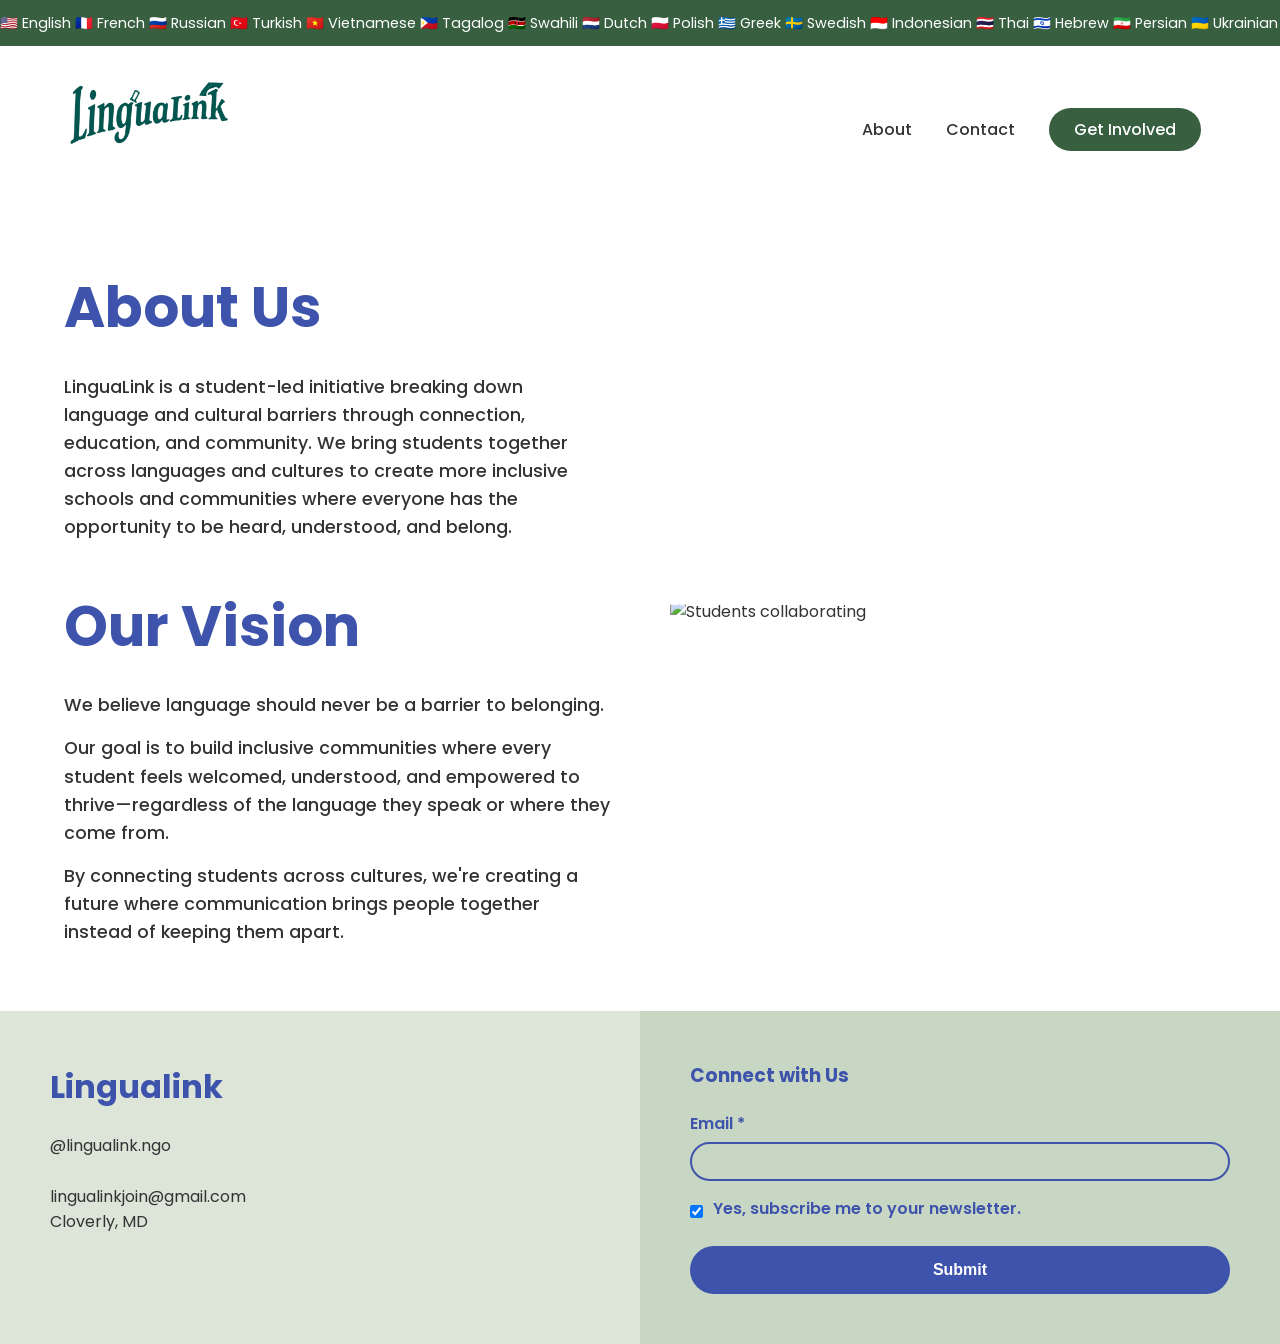
==== about.html @ 8da9b4dc "new file:   about.html 	new file:   contact.html 	modified:   index.html 	new file:   insta.jpeg 	ne" ====
<!DOCTYPE html>
<html lang="en">
<head>
    <meta charset="UTF-8">
    <meta name="viewport" content="width=device-width, initial-scale=1.0">
    <title>About Us | LinguaLink</title>
    <link rel="stylesheet" href="style.css">
    <!-- Import Google Fonts -->
    <link href="https://fonts.googleapis.com/css2?family=Poppins:wght@300;400;600;700&display=swap" rel="stylesheet">
</head>
<body>
    <!-- Top Marquee -->
    <div class="marquee-container">
        <div class="marquee-content">
            <span>🇺🇸 English 🇫🇷 French 🇷🇺 Russian 🇹🇷 Turkish 🇻🇳 Vietnamese 🇵🇭 Tagalog 🇰🇪 Swahili 🇳🇱 Dutch 🇵🇱 Polish 🇬🇷 Greek 🇸🇪 Swedish 🇮🇩 Indonesian 🇹🇭 Thai 🇮🇱 Hebrew 🇮🇷 Persian 🇺🇦 Ukrainian 🇳🇴 Norwegian 🇩🇰 Danish</span>
            <span>🇺🇸 English 🇫🇷 French 🇷🇺 Russian 🇹🇷 Turkish 🇻🇳 Vietnamese 🇵🇭 Tagalog 🇰🇪 Swahili 🇳🇱 Dutch 🇵🇱 Polish 🇬🇷 Greek 🇸🇪 Swedish 🇮🇩 Indonesian 🇹🇭 Thai 🇮🇱 Hebrew 🇮🇷 Persian 🇺🇦 Ukrainian 🇳🇴 Norwegian 🇩🇰 Danish</span>
        </div>
    </div>

    <!-- Navigation -->
    <nav class="navbar">
        <div class="logo">
            <a href="index.html">
                <img src="logo.png" alt="LinguaLink Logo" class="logo-img">
            </a>
        </div>
        <div class="nav-links">
            <a href="about.html">About</a>
            <a href="contact.html">Contact</a>
            <a href="contact.html" class="btn-primary">Get Involved</a>
        </div>
    </nav>

    <!-- About Content -->
    <section class="about-page-section">
        <div class="about-text">
            <h1>About Us</h1>
            <p>LinguaLink is a student-led initiative breaking down language and cultural barriers through connection, education, and community. We bring students together across languages and cultures to create more inclusive schools and communities where everyone has the opportunity to be heard, understood, and belong.</p>
            
            <h1 class="vision-title">Our Vision</h1>
            <p>We believe language should never be a barrier to belonging.</p>
            <p>Our goal is to build inclusive communities where every student feels welcomed, understood, and empowered to thrive—regardless of the language they speak or where they come from.</p>
            <p>By connecting students across cultures, we're creating a future where communication brings people together instead of keeping them apart.</p>
        </div>
        <div class="about-image">
            <img src="photo4.jpeg" alt="Students collaborating" class="polygonal-img-about">
        </div>
    </section>

    <!-- Footer -->
    <footer class="footer">
        <div class="footer-info">
            <h2 class="footer-logo">Lingualink</h2>
            <p>@lingualink.ngo</p>
            <br>
            <p>lingualinkjoin@gmail.com</p>
            <p>Cloverly, MD</p>
        </div>
        <div class="footer-form">
            <h3>Connect with Us</h3>
            <form action="#">
                <label for="email">Email *</label>
                <input type="email" id="email" required>
                <div class="checkbox-wrapper">
                    <input type="checkbox" id="subscribe" checked>
                    <label for="subscribe">Yes, subscribe me to your newsletter.</label>
                </div>
                <button type="submit" class="btn-submit">Submit</button>
            </form>
        </div>
    </footer>
</body>
</html>
---- style.css ----
/* --- Variables & Reset --- */
:root {
    --primary-green: #375F40;
    --sage-green: #DCE5D8;
    --dark-blue: #3E54AC;
    --highlight-orange: #E87A5D;
    
    --chart-blue: #5B7FE4;
    --chart-purple: #956CE0;
    --chart-orange: #F2A359;
    --chart-yellow: #F6D657;
    
    --text-dark: #333333;
    --font-main: 'Poppins', sans-serif;
}

* {
    margin: 0;
    padding: 0;
    box-sizing: border-box;
}

body {
    font-family: var(--font-main);
    color: var(--text-dark);
    line-height: 1.6;
    overflow-x: hidden;
    scroll-behavior: smooth;
}

/* --- Top Marquee --- */
.marquee-container {
    background-color: var(--primary-green);
    color: white;
    padding: 10px 0;
    overflow: hidden;
    white-space: nowrap;
}

.marquee-content {
    display: inline-block;
    animation: scroll 30s linear infinite;
    font-size: 0.9rem;
}

@keyframes scroll {
    0% { transform: translateX(0); }
    100% { transform: translateX(-50%); }
}

/* --- Navbar & Logo --- */
.navbar {
    display: flex;
    justify-content: space-between;
    align-items: center;
    padding: 20px 5%;
    max-width: 1400px;
    margin: 0 auto;
}

.logo-img {
    height: 120px; 
    width: auto;
    object-fit: contain;
}

.nav-links a {
    text-decoration: none;
    color: var(--text-dark);
    margin: 0 15px;
    font-weight: 500;
}

.btn-primary {
    background-color: var(--primary-green);
    color: white !important;
    padding: 10px 25px;
    border-radius: 25px;
    transition: 0.3s;
}

.btn-primary:hover {
    background-color: #26452d;
}

/* --- Hero Section --- */
.hero {
    display: flex;
    align-items: center;
    justify-content: space-between;
    padding: 50px 5%;
    max-width: 1400px;
    margin: 0 auto;
    gap: 40px;
}

.hero-content {
    flex: 1;
}

.hero-title-box {
    background-color: var(--sage-green);
    padding: 30px;
    border-radius: 0 50px 50px 0;
    margin-left: -5%; 
    margin-bottom: 20px;
}

.hero h1 {
    font-size: 3rem;
    line-height: 1.2;
    color: var(--primary-green);
}

.highlight {
    color: var(--highlight-orange);
    text-decoration: underline;
    text-decoration-color: var(--highlight-orange);
    text-decoration-thickness: 4px;
}

.hero p {
    font-weight: 600;
    margin-bottom: 30px;
    max-width: 500px;
}

.btn-secondary {
    display: inline-block;
    background-color: var(--dark-blue);
    color: white;
    text-decoration: none;
    padding: 15px 40px;
    border-radius: 30px;
    font-weight: 600;
}

.hero-image {
    flex: 1;
    display: flex;
    justify-content: center;
}

.polygonal-img {
    width: 100%;
    max-width: 500px;
    clip-path: polygon(50% 0%, 90% 20%, 100% 60%, 75% 100%, 25% 100%, 0% 60%, 10% 20%);
    object-fit: cover;
}

/* --- Numbers Section --- */
.section-title {
    text-align: center;
    color: var(--dark-blue);
    font-size: 2.5rem;
    margin: 50px 0 30px;
}

.numbers-container {
    display: flex;
    justify-content: space-around;
    align-items: center;
    flex-wrap: wrap;
    max-width: 1200px;
    margin: 0 auto;
    padding: 0 5%;
}

.circles-graphic {
    display: grid;
    grid-template-columns: 1fr 1fr;
    gap: 20px;
}

.circle {
    width: 150px;
    height: 150px;
    border-radius: 50%;
    display: flex;
    align-items: center;
    justify-content: center;
    text-align: center;
    padding: 15px;
    font-size: 0.8rem;
    font-weight: bold;
    color: white;
}

.circle-blue { background-color: var(--chart-blue); }
.circle-purple { background-color: var(--chart-purple); }
.circle-orange { background-color: var(--chart-orange); }
.circle-yellow { background-color: var(--chart-yellow); color: var(--text-dark); }

.bar-chart {
    display: flex;
    align-items: flex-end;
    gap: 15px;
    height: 300px;
    border-left: 2px solid #ccc;
    border-bottom: 2px solid #ccc;
    padding: 20px 20px 0 20px;
}

.bar-wrapper {
    display: flex;
    flex-direction: column;
    align-items: center;
    height: 100%;
    justify-content: flex-end;
}

.bar-label {
    font-weight: bold;
    margin-bottom: 5px;
}

.bar {
    width: 60px;
    border-radius: 5px 5px 0 0;
}

.bar-blue { background-color: var(--chart-blue); }
.bar-purple { background-color: var(--chart-purple); }
.bar-orange { background-color: var(--chart-orange); }
.bar-yellow { background-color: var(--chart-yellow); }

/* --- Testimonial Slider Section --- */
.testimonial-section {
    padding: 50px 5%;
    text-align: center;
}

.slider-container {
    display: flex;
    align-items: center;
    justify-content: center;
    max-width: 800px;
    margin: 0 auto;
    position: relative;
    gap: 20px;
}

.slider-wrapper {
    overflow: hidden;
    width: 100%;
    max-width: 600px;
}

.slider-track {
    display: flex;
    flex-direction: row; 
    width: 100%;
    transition: transform 0.5s ease-in-out;
}

.slide {
    min-width: 100%;
    flex: 0 0 100%; 
    box-sizing: border-box;
    padding: 10px;
}

.testimonial-card {
    background-color: var(--sage-green);
    color: var(--primary-green);
    padding: 40px;
    border-radius: 20px;
    font-size: 1.2rem;
    font-weight: 600;
}

.author {
    margin-top: 20px;
    font-weight: 700;
}

.slider-btn {
    background: none;
    border: none;
    font-size: 2rem;
    color: var(--primary-green);
    cursor: pointer;
    padding: 10px;
    transition: transform 0.2s ease;
}

.slider-btn:hover {
    color: var(--dark-blue);
    transform: scale(1.2); 
}

.slider-dots {
    margin-top: 20px;
}

.dot {
    height: 10px;
    width: 10px;
    margin: 0 5px;
    background-color: #ccc;
    border-radius: 50%;
    display: inline-block;
    cursor: pointer;
    transition: background-color 0.3s ease;
}

.dot.active {
    background-color: var(--primary-green);
}

/* --- Events Section --- */
.events-section {
    background-color: var(--primary-green);
    padding: 50px 5%;
}

.events-title {
    text-align: center;
    color: white;
    font-size: 2.5rem;
    margin-bottom: 40px;
}

.events-grid {
    display: grid;
    grid-template-columns: repeat(3, 1fr); 
    gap: 20px;
    max-width: 1200px;
    margin: 0 auto;
}

.events-grid img {
    width: 100%;
    height: 250px;
    object-fit: cover;
    border: 5px solid white;
}

/* --- Footer --- */
.footer {
    display: flex;
    flex-wrap: wrap;
    background-color: var(--sage-green);
}

.footer-info {
    flex: 1;
    padding: 50px;
    min-width: 300px;
}

.footer-logo {
    color: var(--dark-blue);
    font-size: 2rem;
    margin-bottom: 20px;
}

.footer-form {
    flex: 1;
    padding: 50px;
    background-color: #C8D6C4; 
    min-width: 300px;
}

.footer-form h3 {
    color: var(--dark-blue);
    margin-bottom: 20px;
}

.footer-form form {
    display: flex;
    flex-direction: column;
}

.footer-form label {
    font-weight: 600;
    margin-bottom: 5px;
    color: var(--dark-blue);
}

.footer-form input[type="email"] {
    padding: 10px;
    border: 2px solid var(--dark-blue);
    border-radius: 25px;
    margin-bottom: 15px;
    background: transparent;
}

.checkbox-wrapper {
    display: flex;
    align-items: center;
    gap: 10px;
    margin-bottom: 20px;
}

.btn-submit {
    background-color: var(--dark-blue);
    color: white;
    border: none;
    padding: 15px;
    border-radius: 25px;
    font-size: 1rem;
    font-weight: bold;
    cursor: pointer;
}

/* =========================================
   NEW MULTI-PAGE STYLES (About & Contact)
   ========================================= */

/* --- About Page --- */
.about-page-section {
    display: flex;
    align-items: center;
    justify-content: space-between;
    padding: 50px 5%;
    max-width: 1400px;
    margin: 0 auto;
    gap: 60px;
}

.about-text {
    flex: 1;
}

.about-text h1 {
    font-size: 3.5rem;
    color: var(--dark-blue);
    margin-bottom: 20px;
}

.about-text .vision-title {
    margin-top: 40px;
}

.about-text p {
    font-size: 1.1rem;
    margin-bottom: 15px;
    font-weight: 500;
}

.about-image {
    flex: 1;
    display: flex;
    justify-content: center;
}

.polygonal-img-about {
    width: 100%;
    max-width: 600px;
    clip-path: polygon(0% 20%, 50% 0%, 100% 20%, 100% 80%, 50% 100%, 0% 80%);
    object-fit: cover;
}

/* --- Contact Page --- */
.contact-page-section {
    padding: 60px 5%;
    max-width: 800px;
    margin: 0 auto;
    text-align: center;
}

.contact-page-section h1 {
    color: var(--dark-blue);
    font-size: 3.5rem;
    margin-bottom: 10px;
}

.contact-subtitle {
    color: var(--dark-blue);
    font-weight: 500;
    margin-bottom: 50px;
    font-size: 1.1rem;
}

.main-contact-form {
    display: flex;
    flex-direction: column;
    gap: 25px;
    text-align: left;
}

.form-group label {
    display: block;
    color: var(--dark-blue);
    font-weight: 600;
    margin-bottom: 8px;
    margin-left: 15px;
}

.main-contact-form input,
.main-contact-form textarea {
    width: 100%;
    padding: 15px 20px;
    border: 2px solid var(--dark-blue);
    border-radius: 30px;
    font-family: var(--font-main);
    font-size: 1rem;
    background: transparent;
}

.main-contact-form textarea {
    border-radius: 20px; 
    min-height: 150px;
    resize: vertical;
}

.btn-submit-large {
    background-color: var(--dark-blue);
    color: white;
    border: none;
    padding: 15px;
    border-radius: 30px;
    font-size: 1.1rem;
    font-weight: bold;
    cursor: pointer;
    transition: background-color 0.3s;
    margin-top: 10px;
}

.btn-submit-large:hover {
    background-color: #2b3a7a;
}

/* --- Responsive Media Queries --- */
@media (max-width: 900px) {
    .events-grid { grid-template-columns: repeat(2, 1fr); }
}

@media (max-width: 768px) {
    .hero { flex-direction: column; text-align: center; }
    .hero-title-box { margin-left: 0; border-radius: 20px; }
    .circles-graphic { margin-bottom: 40px; }
    .navbar { flex-direction: column; gap: 15px; }
    .events-grid { grid-template-columns: 1fr; }
    .about-page-section { flex-direction: column; text-align: center; }
}
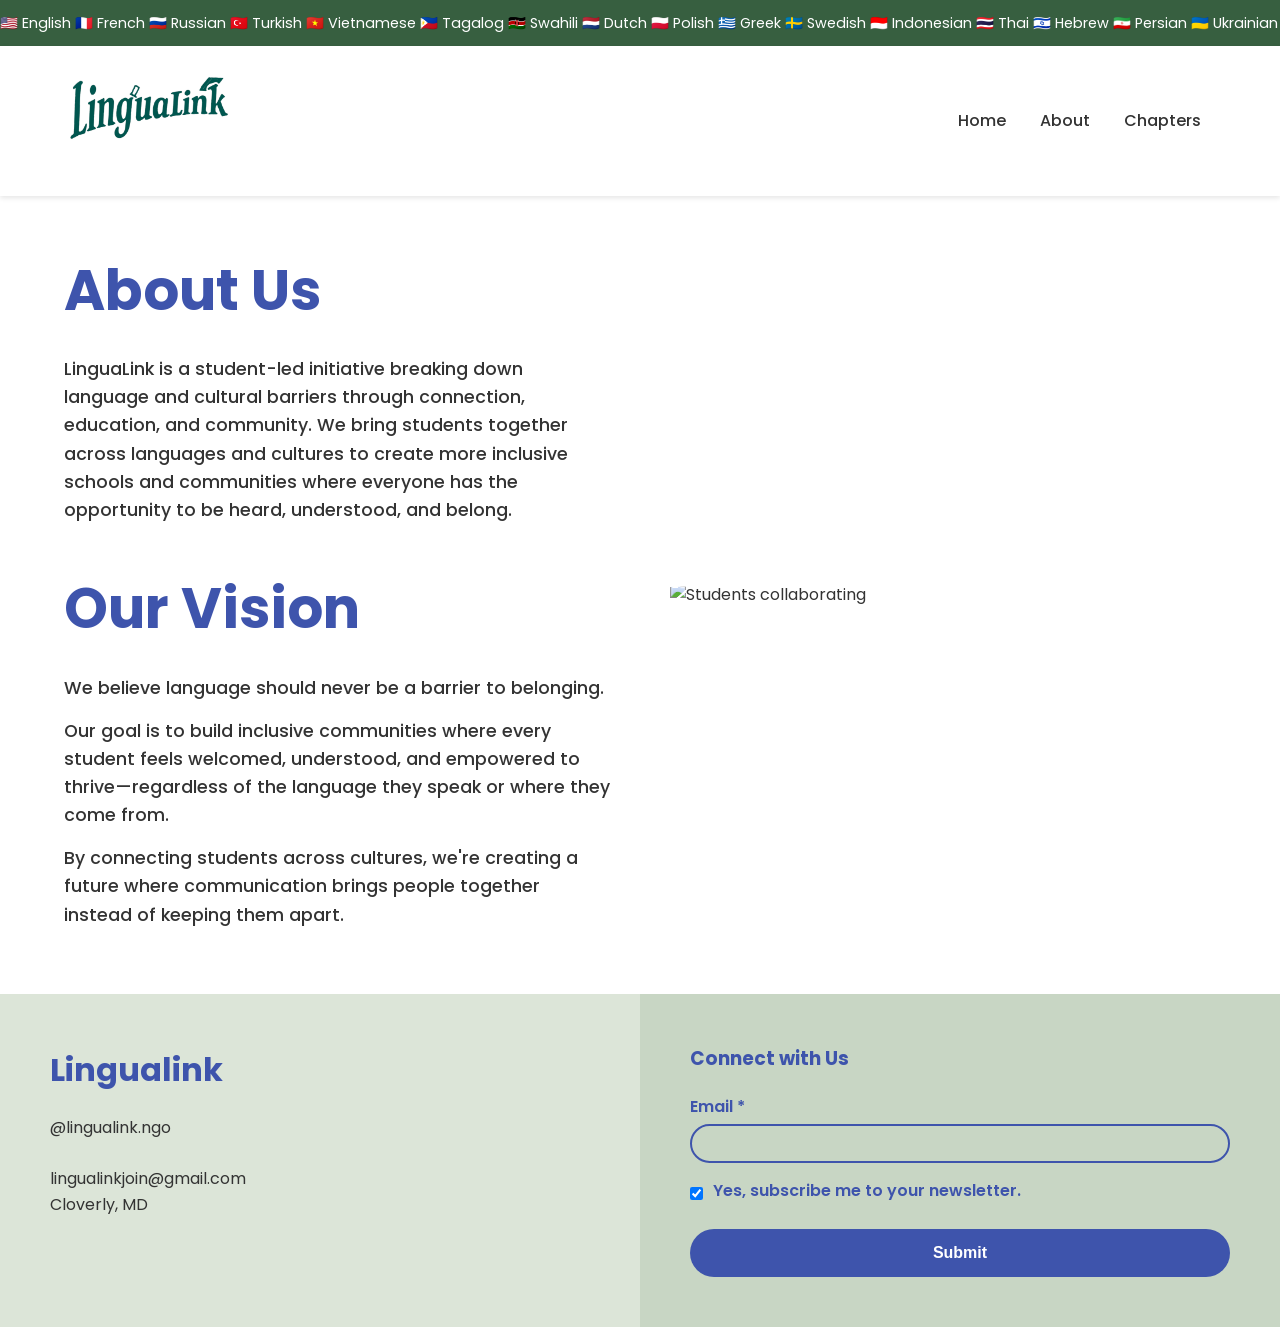
==== commit 4e5d4401: "Fixed nav fonts and updated pages" ====
--- a/about.html
+++ b/about.html
@@ -19,17 +19,13 @@
 
     <!-- Navigation -->
     <nav class="navbar">
-        <div class="logo">
-            <a href="index.html">
-                <img src="logo.png" alt="LinguaLink Logo" class="logo-img">
-            </a>
-        </div>
-        <div class="nav-links">
-            <a href="about.html">About</a>
-            <a href="contact.html">Contact</a>
-            <a href="contact.html" class="btn-primary">Get Involved</a>
-        </div>
-    </nav>
+    <img src="logo.png" alt="LinguaLink Logo" class="logo-img">
+    <div class="nav-links">
+        <a href="index.html">Home</a>
+        <a href="about.html">About</a>
+        <a href="chapters.html">Chapters</a>
+    </div>
+</nav>
 
     <!-- About Content -->
     <section class="about-page-section">
--- a/style.css
+++ b/style.css
@@ -51,13 +51,19 @@
 /* --- Navbar & Logo --- */
 .navbar {
     display: flex;
-    justify-content: space-between;
-    align-items: center;
-    padding: 20px 5%;
-    max-width: 1400px;
-    margin: 0 auto;
-}
-
+    justify-content: space-between; /* This pushes the logo left and links right */
+    align-items: center;
+    padding: 15px 5%;
+    background-color: #ffffff;
+    box-shadow: 0 2px 5px rgba(0,0,0,0.1); /* Adds a nice little shadow under the bar */
+}
+.nav-links a {
+    font-family: inherit; /* This forces the links to use the exact same font as your body text */
+    text-decoration: none; /* Keeps the underline removed */
+    color: var(--dark-blue); /* Or whatever color you have set */
+    font-weight: bold; /* Optional: makes the links stand out a bit */
+    margin-left: 20px; /* Keeps the spacing between the links */
+}
 .logo-img {
     height: 120px; 
     width: auto;
@@ -535,3 +541,70 @@
     .events-grid { grid-template-columns: 1fr; }
     .about-page-section { flex-direction: column; text-align: center; }
 }
+
+/* --- CHAPTERS PAGE STYLES --- */
+.chapters-title {
+    text-align: center;
+    padding: 40px 20px 10px;
+    color: var(--dark-blue);
+}
+
+.chapters-grid {
+    display: grid;
+    grid-template-columns: repeat(auto-fit, minmax(300px, 1fr));
+    gap: 30px;
+    padding: 40px 5%;
+    max-width: 1200px;
+    margin: 0 auto;
+}
+
+.chapter-card {
+    background-color: #ffffff;
+    border: 3px solid #284c43; /* Dark green from the slides */
+    border-radius: 20px;
+    overflow: hidden;
+    box-shadow: 0 8px 16px rgba(0,0,0,0.1);
+    transition: transform 0.3s ease, box-shadow 0.3s ease;
+}
+
+.chapter-card:hover {
+    transform: translateY(-8px);
+    box-shadow: 0 12px 24px rgba(0,0,0,0.15);
+}
+
+.card-header {
+    background-color: #284c43;
+    color: white;
+    text-align: center;
+    padding: 20px 10px;
+}
+
+.card-header h2 {
+    font-size: 1.2rem;
+    margin: 0 0 5px 0;
+    font-weight: normal;
+}
+
+.card-header h3 {
+    font-size: 2rem;
+    margin: 0;
+    font-style: italic;
+    letter-spacing: 1px;
+}
+
+.chapter-img {
+    width: 100%;
+    height: 280px;
+    object-fit: cover;
+    border-bottom: 3px solid #284c43;
+}
+
+.card-content {
+    padding: 25px;
+    color: #333;
+    line-height: 1.6;
+}
+
+.card-content p {
+    margin-bottom: 15px;
+}
